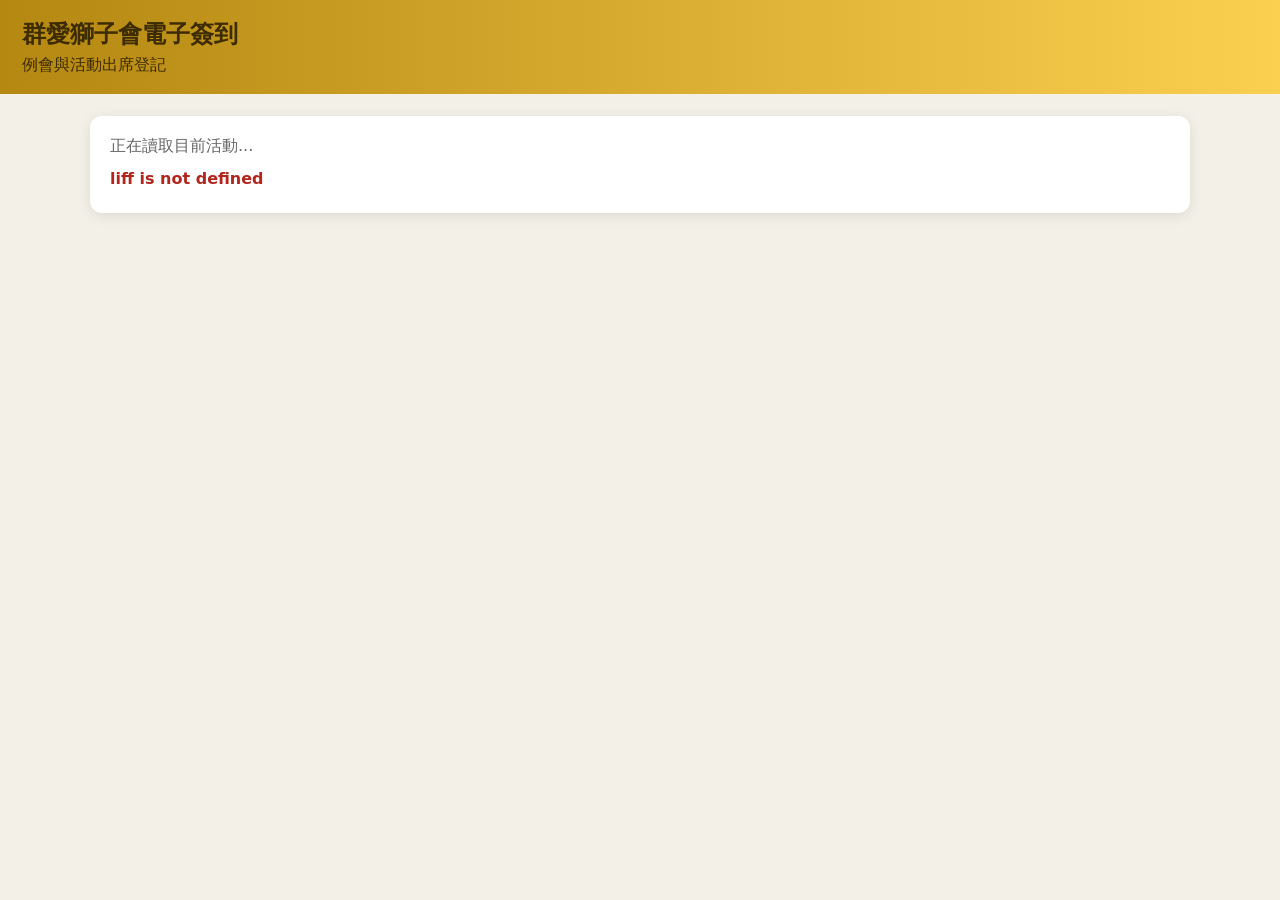
==== v2/index.html @ 52b225eb "Point frontend to role ordered reports deployment" ====
<!doctype html>
<html lang="zh-Hant">
<head>
  <meta charset="utf-8">
  <meta name="viewport" content="width=device-width, initial-scale=1">
  <title>群愛獅子會電子簽到</title>
  <link rel="stylesheet" href="styles.css">
  <script src="https://static.line-scdn.net/liff/edge/2/sdk.js"></script>
  <script src="config.js?v=20260614-6"></script>
  <script src="common.js?v=20260614-2" defer></script>
  <script src="checkin.js?v=20260614-2" defer></script>
</head>
<body>
  <header>
    <h1>群愛獅子會電子簽到</h1>
    <p>例會與活動出席登記</p>
  </header>
  <main>
    <section class="panel stack">
      <div id="profile" class="profile hidden">
        <img id="profileImage" alt="LINE 頭像">
        <div>
          <strong id="lineName"></strong>
          <div id="memberInfo" class="muted"></div>
        </div>
      </div>
      <div id="eventInfo" class="muted">正在讀取目前活動...</div>
      <div id="message" class="message"></div>
    </section>

    <section id="bindingPanel" class="panel stack hidden">
      <h2>第一次使用：申請會員綁定</h2>
      <p class="muted">LINE 名稱只供管理員辨識。核准後，系統會使用固定 LINE userId 對應會員。</p>
      <label>您的會員姓名
        <input id="claimedName" maxlength="40" autocomplete="name">
      </label>
      <button id="bindingButton" type="button">送出綁定申請</button>
    </section>

    <section id="checkinPanel" class="panel stack hidden">
      <label>攜伴人數
        <input id="guestCount" type="number" min="0" max="20" value="0">
      </label>
      <label>來賓姓名（多人請用逗號分隔）
        <input id="guestNames" maxlength="200">
      </label>
      <label>備註
        <textarea id="note" maxlength="300"></textarea>
      </label>
      <button id="checkinButton" type="button">確認簽到</button>
    </section>
  </main>
</body>
</html>
---- v2/styles.css ----
:root {
  --gold: #b48811;
  --gold-light: #fbd050;
  --ink: #252525;
  --muted: #666;
  --paper: #fff;
  --bg: #f3f0e8;
  --danger: #b3261e;
  --success: #177245;
}

* { box-sizing: border-box; }
body {
  margin: 0;
  background: var(--bg);
  color: var(--ink);
  font-family: "Microsoft JhengHei", system-ui, sans-serif;
}
header {
  padding: 18px 22px;
  color: #3d2b02;
  background: linear-gradient(90deg, var(--gold), var(--gold-light));
}
header h1 { margin: 0; font-size: 1.5rem; }
header p { margin: 5px 0 0; }
main { width: min(1100px, calc(100% - 28px)); margin: 22px auto; }
.panel {
  margin-bottom: 18px;
  padding: 20px;
  border-radius: 12px;
  background: var(--paper);
  box-shadow: 0 3px 14px rgba(0, 0, 0, .09);
}
.stack { display: grid; gap: 12px; }
.grid { display: grid; grid-template-columns: repeat(auto-fit, minmax(230px, 1fr)); gap: 12px; }
label { display: grid; gap: 5px; font-weight: 700; color: var(--muted); }
input, select, textarea, button {
  width: 100%;
  padding: 11px;
  border: 1px solid #ccc;
  border-radius: 8px;
  font: inherit;
}
textarea { min-height: 80px; resize: vertical; }
button {
  border: 0;
  color: white;
  background: var(--gold);
  cursor: pointer;
  font-weight: 800;
}
button.secondary { color: var(--ink); background: #eee; }
button.danger { background: var(--danger); }
button:disabled { opacity: .55; cursor: wait; }
.message { min-height: 24px; white-space: pre-line; font-weight: 700; }
.success { color: var(--success); }
.error { color: var(--danger); }
.muted { color: var(--muted); }
.hidden { display: none !important; }
.profile { display: flex; align-items: center; gap: 14px; }
.profile img { width: 68px; height: 68px; border-radius: 50%; object-fit: cover; }
.toolbar { display: flex; flex-wrap: wrap; gap: 8px; }
.toolbar button { width: auto; }
table { width: 100%; border-collapse: collapse; }
th, td { padding: 9px; border-bottom: 1px solid #ddd; text-align: left; vertical-align: top; }
th { background: #faf6e8; }
.table-wrap { overflow-x: auto; }
.badge { display: inline-block; padding: 3px 8px; border-radius: 999px; background: #eee; font-size: .85rem; }
.dashboard-grid { display: grid; grid-template-columns: repeat(auto-fit, minmax(210px, 1fr)); gap: 12px; }
.person-card { padding: 14px; border-left: 6px solid var(--gold-light); border-radius: 8px; background: #252525; color: white; }
.person-card .role { color: var(--gold-light); font-size: .9rem; }
.person-card .name { font-size: 1.45rem; font-weight: 900; }
.person-card.guest-card { border-left-color: #42a5f5; }
.person-card.guest-card .role { color: #64b5f6; }
.person-card .card-detail { margin-top: 5px; color: #ccc; font-size: .82rem; }
.stats { display: flex; gap: 12px; flex-wrap: wrap; }
.stat { min-width: 120px; padding: 12px; border-radius: 8px; background: white; text-align: center; }
.stat strong { display: block; font-size: 2rem; color: var(--gold); }
.admin-header { display: flex; align-items: center; justify-content: space-between; gap: 12px; }
.header-actions { display: flex; align-items: center; gap: 8px; }
.header-button { width: auto; color: #3d2b02; background: rgba(255,255,255,.65); }
.header-link { padding: 10px 14px; border-radius: 8px; color: #3d2b02; background: rgba(255,255,255,.65); font-weight: 800; text-decoration: none; }
.login-card { width: min(460px, 100%); margin: 50px auto; }
.admin-tabs {
  position: sticky;
  top: 0;
  z-index: 5;
  display: grid;
  grid-template-columns: repeat(5, 1fr);
  gap: 5px;
  margin-bottom: 18px;
  padding: 7px;
  border-radius: 12px;
  background: white;
  box-shadow: 0 3px 14px rgba(0,0,0,.09);
}
.tab-button { color: var(--muted); background: transparent; }
.tab-button.active { color: white; background: var(--gold); }
.tab-page { display: none; }
.tab-page.active { display: block; }
.floating-message { position: sticky; top: 72px; z-index: 4; padding: 0 8px; background: var(--bg); }
.summary-grid { display: grid; grid-template-columns: repeat(4, 1fr); gap: 12px; margin-bottom: 18px; }
.summary-card { display: grid; gap: 5px; padding: 18px; border-radius: 12px; background: white; box-shadow: 0 3px 14px rgba(0,0,0,.09); }
.summary-card span, .summary-card small { color: var(--muted); }
.summary-card strong { font-size: 2rem; color: var(--gold); }
.summary-card.featured { grid-column: span 2; background: #302812; color: white; }
.summary-card.featured strong { color: var(--gold-light); font-size: 1.45rem; }
.summary-card.featured button { width: fit-content; margin-top: 8px; }
.section-heading { display: flex; align-items: center; justify-content: space-between; gap: 12px; }
.section-heading h2, .section-heading p { margin: 0; }
.section-heading p { margin-top: 4px; color: var(--muted); }
.section-heading button { width: auto; }
.inline-form { display: grid; grid-template-columns: repeat(auto-fit, minmax(180px, 1fr)); gap: 10px; padding: 14px; border-radius: 10px; background: #faf6e8; }
.inline-form button { align-self: end; }
.import-panel { display: grid; gap: 12px; padding: 16px; border: 2px dashed #d2b75f; border-radius: 10px; background: #fffdf5; }
.import-panel h3, .import-panel p { margin: 0; }
.import-panel textarea { min-height: 180px; font-family: ui-monospace, monospace; }
.import-panel details { display: grid; gap: 12px; padding-top: 8px; border-top: 1px solid #e1d6ad; }
.import-panel summary { cursor: pointer; color: var(--muted); font-weight: 700; }
.inspection-result { display: grid; gap: 5px; padding: 12px; border-radius: 8px; background: #f0f4f8; color: #344054; font-size: .9rem; overflow-wrap: anywhere; }
.card-list { display: grid; gap: 10px; margin-top: 12px; }
.manage-card { display: flex; align-items: center; justify-content: space-between; gap: 12px; padding: 14px; border: 1px solid #e2e2e2; border-radius: 10px; background: white; }
.manage-card.open-card { border-left: 6px solid var(--success); }
.manage-card-info { display: grid; gap: 4px; }
.manage-card-info strong { font-size: 1.08rem; }
.technical-id { color: #999; font-size: .72rem; overflow-wrap: anywhere; }
.manage-card-actions { display: flex; align-items: center; gap: 8px; }
.manage-card-actions { flex-wrap: wrap; justify-content: flex-end; }
.manage-card-actions select { min-width: 180px; }
.manage-card button { width: auto; white-space: nowrap; }
.event-manage-card, #memberCards .manage-card { flex-wrap: wrap; }
.card-inline-form { flex: 1 0 100%; width: 100%; }
.role-card { display: grid; grid-template-columns: minmax(120px, 1fr) 1.5fr 80px; }
.sticky-save-bar { position: sticky; bottom: 10px; display: flex; align-items: center; justify-content: space-between; gap: 12px; padding: 12px; border: 1px solid #dfce94; border-radius: 10px; background: #fff9e6; box-shadow: 0 3px 14px rgba(0,0,0,.12); }
.sticky-save-bar button { width: auto; }
.empty-state { padding: 24px; text-align: center; color: var(--muted); }
.report-filters { display: grid; grid-template-columns: repeat(4, minmax(150px, 1fr)); gap: 12px; }
.report-summary { grid-template-columns: repeat(4, 1fr); }
.attendance-yes, .rate-good { color: var(--success); font-weight: 800; }
.attendance-no, .rate-low { color: var(--danger); font-weight: 800; }
.today-lists { display: grid; grid-template-columns: repeat(3, 1fr); gap: 18px; }
.today-lists h3 { margin-bottom: 8px; }
@media (max-width: 640px) {
  main { width: min(100% - 18px, 1100px); margin: 12px auto; }
  .panel { padding: 15px; }
  th, td { padding: 7px; }
  .admin-header { align-items: flex-start; }
  .header-actions { align-items: stretch; flex-direction: column; }
  .admin-tabs { grid-template-columns: repeat(2, 1fr); }
  .summary-grid { grid-template-columns: 1fr 1fr; }
  .summary-card.featured { grid-column: span 2; }
  .section-heading, .manage-card, .manage-card-actions { align-items: stretch; flex-direction: column; }
  .section-heading button, .manage-card button { width: 100%; }
  .role-card { grid-template-columns: 1fr; }
  .sticky-save-bar { align-items: stretch; flex-direction: column; }
  .sticky-save-bar button { width: 100%; }
  .report-filters, .report-summary { grid-template-columns: 1fr 1fr; }
  .today-lists { grid-template-columns: 1fr; }
}
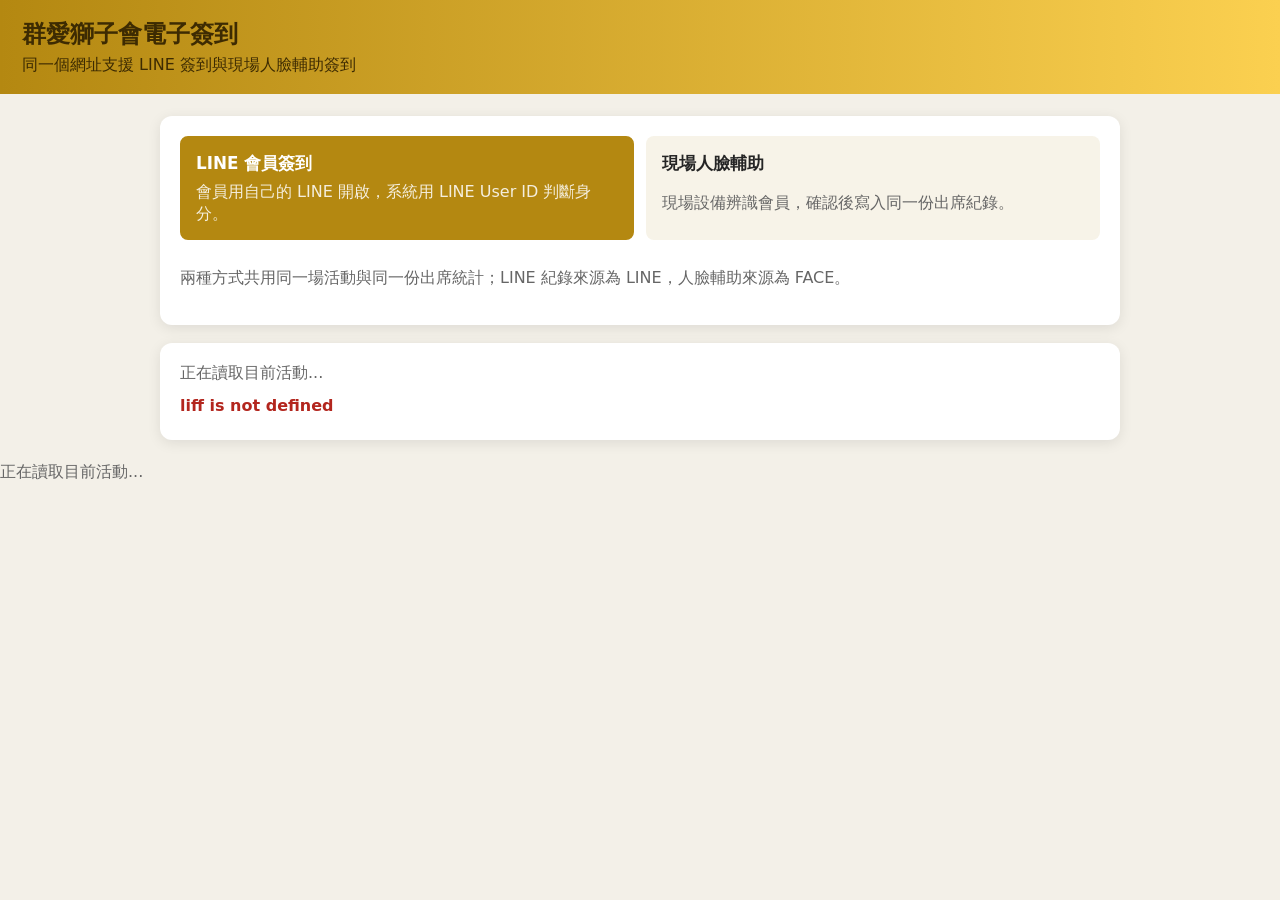
==== commit ac0d4114: "Integrate face check-in into main check-in page" ====
--- a/v2/index.html
+++ b/v2/index.html
@@ -4,21 +4,114 @@
   <meta charset="utf-8">
   <meta name="viewport" content="width=device-width, initial-scale=1">
   <title>群愛獅子會電子簽到</title>
-  <link rel="stylesheet" href="styles.css">
+  <link rel="stylesheet" href="styles.css?v=20260617-2">
   <script src="https://static.line-scdn.net/liff/edge/2/sdk.js"></script>
-  <script src="config.js?v=20260614-6"></script>
+  <script src="config.js?v=20260616-2"></script>
+  <script src="face-data.js?v=20260617-1"></script>
   <script src="common.js?v=20260614-2" defer></script>
-  <script src="checkin.js?v=20260614-2" defer></script>
+  <script src="checkin.js?v=20260617-1" defer></script>
+  <script src="facecheck.js?v=20260617-2" defer></script>
 </head>
-<body>
-  <header>
-    <h1>群愛獅子會電子簽到</h1>
-    <p>例會與活動出席登記</p>
+<body class="checkin-page">
+  <header class="admin-header">
+    <div>
+      <h1>群愛獅子會電子簽到</h1>
+      <p>同一個網址支援 LINE 簽到與現場人臉輔助簽到</p>
+    </div>
   </header>
   <main>
     <section class="panel stack">
-      <div id="profile" class="profile hidden">
-        <img id="profileImage" alt="LINE 頭像">
+      <div class="mode-switch" aria-label="簽到方式">
+        <button id="lineModeButton" class="mode-button active" type="button">
+          <strong>LINE 會員簽到</strong>
+          <span>會員用自己的 LINE 開啟，系統用 LINE User ID 判斷身分。</span>
+        </button>
+        <button id="faceModeButton" class="mode-button" type="button">
+          <strong>現場人臉輔助</strong>
+          <span>現場設備辨識會員，確認後寫入同一份出席紀錄。</span>
+        </button>
+      </div>
+      <p class="muted">兩種方式共用同一場活動與同一份出席統計；LINE 紀錄來源為 LINE，人臉輔助來源為 FACE。</p>
+    </section>
+
+    <div id="lineModePanel">
+      <section class="panel stack">
+        <div id="profile" class="profile hidden">
+          <img id="profileImage" alt="LINE 頭像">
+          <div>
+            <strong id="lineName"></strong>
+            <div id="memberInfo" class="muted"></div>
+          </div>
+        </div>
+        <div id="eventInfo" class="muted">正在讀取目前活動...</div>
+        <div id="message" class="message"></div>
+      </section>
+
+      <section id="bindingPanel" class="panel stack hidden">
+        <h2>第一次使用：申請會員綁定</h2>
+        <p class="muted">LINE 名稱只供管理員辨識。核准後，系統會使用固定 LINE userId 對應會員。</p>
+        <label>您的會員姓名
+          <input id="claimedName" maxlength="40" autocomplete="name">
+        </label>
+        <button id="bindingButton" type="button">送出綁定申請</button>
+      </section>
+
+      <section id="checkinPanel" class="panel stack hidden">
+        <label>攜伴人數
+          <input id="guestCount" type="number" min="0" max="20" value="0">
+        </label>
+        <label>來賓姓名（多人請用逗號分隔）
+          <input id="guestNames" maxlength="200">
+        </label>
+        <label>備註
+          <textarea id="note" maxlength="300"></textarea>
+        </label>
+        <button id="checkinButton" type="button">確認簽到</button>
+      </section>
+    </div>
+
+    <div id="faceModePanel" class="hidden">
+      <section class="panel stack">
+        <div class="section-heading">
+          <div>
+            <h2>現場人臉輔助簽到</h2>
+            <p>參考人臉 POC 重新整理成正式入口：先辨識、再人工確認、最後寫入同一份 Attendance。</p>
+          </div>
+          <span id="faceStatusBadge" class="badge">未啟動</span>
+        </div>
+
+        <div id="faceVideoBox" class="face-video-box">
+          <video id="faceVideo" autoplay muted playsinline></video>
+        </div>
+
+        <div id="faceMatchPanel" class="face-match-panel">
+          <strong id="faceMatchName">尚未辨識到會員</strong>
+          <span id="faceMatchMeta" class="muted">請先按啟動相機。辨識成功後，工作人員確認姓名再簽到。</span>
+        </div>
+
+        <div class="grid">
+          <label>攜伴人數
+            <input id="faceGuestCount" type="number" min="0" max="20" value="0">
+          </label>
+          <label>來賓姓名
+            <input id="faceGuestNames" maxlength="200" placeholder="多人請用逗號分隔">
+          </label>
+          <label>備註
+            <input id="faceNote" maxlength="300" placeholder="例如：現場人臉輔助簽到">
+          </label>
+        </div>
+
+        <div class="toolbar">
+          <button id="faceStartButton" type="button">啟動相機辨識</button>
+          <button id="faceCheckinButton" type="button" disabled>確認人臉簽到</button>
+        </div>
+        <div id="faceMessage" class="message"></div>
+        <p class="muted">提醒：人臉辨識是現場輔助，不取代人員確認。照片與會員對應請設定在 <code>face-data.js</code>。</p>
+      </section>
+    </div>
+  </main>
+</body>
+</html>
         <div>
           <strong id="lineName"></strong>
           <div id="memberInfo" class="muted"></div>
--- a/v2/styles.css
+++ b/v2/styles.css
@@ -24,6 +24,13 @@
 header h1 { margin: 0; font-size: 1.5rem; }
 header p { margin: 5px 0 0; }
 main { width: min(1100px, calc(100% - 28px)); margin: 22px auto; }
+.admin-page main,
+.report-page main,
+.dashboard-page main,
+.face-page main {
+  width: min(1920px, calc(100% - clamp(24px, 3vw, 56px)));
+}
+.checkin-page main { width: min(960px, calc(100% - 28px)); }
 .panel {
   margin-bottom: 18px;
   padding: 20px;
@@ -34,6 +41,9 @@
 .stack { display: grid; gap: 12px; }
 .grid { display: grid; grid-template-columns: repeat(auto-fit, minmax(230px, 1fr)); gap: 12px; }
 label { display: grid; gap: 5px; font-weight: 700; color: var(--muted); }
+.field-help { gap: 6px; }
+.field-help-title { color: var(--ink); }
+.field-help small { color: var(--muted); font-weight: 500; line-height: 1.35; }
 input, select, textarea, button {
   width: 100%;
   padding: 11px;
@@ -50,6 +60,7 @@
   font-weight: 800;
 }
 button.secondary { color: var(--ink); background: #eee; }
+button.link-button { width: auto; padding: 0; border-radius: 0; color: var(--gold); background: transparent; text-align: left; text-decoration: underline; }
 button.danger { background: var(--danger); }
 button:disabled { opacity: .55; cursor: wait; }
 .message { min-height: 24px; white-space: pre-line; font-weight: 700; }
@@ -61,18 +72,57 @@
 .profile img { width: 68px; height: 68px; border-radius: 50%; object-fit: cover; }
 .toolbar { display: flex; flex-wrap: wrap; gap: 8px; }
 .toolbar button { width: auto; }
+.mode-switch { display: grid; grid-template-columns: repeat(2, minmax(0, 1fr)); gap: 12px; }
+.mode-button {
+  display: grid;
+  gap: 6px;
+  padding: 14px;
+  color: var(--ink);
+  background: #f7f3e8;
+  text-align: left;
+  border: 2px solid transparent;
+}
+.mode-button strong { font-size: 1.05rem; }
+.mode-button span { color: var(--muted); font-weight: 500; line-height: 1.35; }
+.mode-button.active {
+  color: white;
+  background: var(--gold);
+  border-color: var(--gold);
+}
+.mode-button.active span { color: rgba(255,255,255,.86); }
 table { width: 100%; border-collapse: collapse; }
 th, td { padding: 9px; border-bottom: 1px solid #ddd; text-align: left; vertical-align: top; }
 th { background: #faf6e8; }
 .table-wrap { overflow-x: auto; }
 .badge { display: inline-block; padding: 3px 8px; border-radius: 999px; background: #eee; font-size: .85rem; }
 .dashboard-grid { display: grid; grid-template-columns: repeat(auto-fit, minmax(210px, 1fr)); gap: 12px; }
+.dashboard-page .dashboard-grid { grid-template-columns: repeat(auto-fit, minmax(280px, 1fr)); }
 .person-card { padding: 14px; border-left: 6px solid var(--gold-light); border-radius: 8px; background: #252525; color: white; }
 .person-card .role { color: var(--gold-light); font-size: .9rem; }
 .person-card .name { font-size: 1.45rem; font-weight: 900; }
 .person-card.guest-card { border-left-color: #42a5f5; }
 .person-card.guest-card .role { color: #64b5f6; }
 .person-card .card-detail { margin-top: 5px; color: #ccc; font-size: .82rem; }
+.face-video-box {
+  position: relative;
+  width: min(900px, 100%);
+  margin: 0 auto;
+  overflow: hidden;
+  border: 3px solid var(--gold-light);
+  border-radius: 14px;
+  background: #111;
+  box-shadow: 0 8px 24px rgba(0,0,0,.16);
+}
+.face-video-box video { display: block; width: 100%; max-height: 62vh; object-fit: cover; }
+.face-video-box canvas { position: absolute; inset: 0; width: 100%; height: 100%; }
+.face-match-panel {
+  display: grid;
+  gap: 4px;
+  padding: 14px;
+  border-radius: 10px;
+  background: #faf6e8;
+}
+.face-match-panel strong { font-size: 1.25rem; color: var(--gold); }
 .stats { display: flex; gap: 12px; flex-wrap: wrap; }
 .stat { min-width: 120px; padding: 12px; border-radius: 8px; background: white; text-align: center; }
 .stat strong { display: block; font-size: 2rem; color: var(--gold); }
@@ -110,7 +160,7 @@
 .section-heading h2, .section-heading p { margin: 0; }
 .section-heading p { margin-top: 4px; color: var(--muted); }
 .section-heading button { width: auto; }
-.inline-form { display: grid; grid-template-columns: repeat(auto-fit, minmax(180px, 1fr)); gap: 10px; padding: 14px; border-radius: 10px; background: #faf6e8; }
+.inline-form { display: grid; grid-template-columns: repeat(auto-fit, minmax(220px, 1fr)); gap: 10px; padding: 14px; border-radius: 10px; background: #faf6e8; }
 .inline-form button { align-self: end; }
 .import-panel { display: grid; gap: 12px; padding: 16px; border: 2px dashed #d2b75f; border-radius: 10px; background: #fffdf5; }
 .import-panel h3, .import-panel p { margin: 0; }
@@ -130,7 +180,7 @@
 .manage-card button { width: auto; white-space: nowrap; }
 .event-manage-card, #memberCards .manage-card { flex-wrap: wrap; }
 .card-inline-form { flex: 1 0 100%; width: 100%; }
-.role-card { display: grid; grid-template-columns: minmax(120px, 1fr) 1.5fr 80px; }
+.role-card { display: grid; grid-template-columns: minmax(140px, 1fr) minmax(260px, 1.6fr) minmax(170px, .8fr); }
 .sticky-save-bar { position: sticky; bottom: 10px; display: flex; align-items: center; justify-content: space-between; gap: 12px; padding: 12px; border: 1px solid #dfce94; border-radius: 10px; background: #fff9e6; box-shadow: 0 3px 14px rgba(0,0,0,.12); }
 .sticky-save-bar button { width: auto; }
 .empty-state { padding: 24px; text-align: center; color: var(--muted); }
@@ -140,12 +190,22 @@
 .attendance-no, .rate-low { color: var(--danger); font-weight: 800; }
 .today-lists { display: grid; grid-template-columns: repeat(3, 1fr); gap: 18px; }
 .today-lists h3 { margin-bottom: 8px; }
+@media (min-width: 1200px) {
+  .admin-page .summary-grid { grid-template-columns: repeat(5, minmax(0, 1fr)); }
+  .admin-page .report-summary { grid-template-columns: repeat(4, minmax(0, 1fr)); }
+  .dashboard-page .dashboard-grid { grid-template-columns: repeat(auto-fit, minmax(320px, 1fr)); }
+}
 @media (max-width: 640px) {
-  main { width: min(100% - 18px, 1100px); margin: 12px auto; }
+  main,
+  .admin-page main,
+  .report-page main,
+  .dashboard-page main,
+  .face-page main { width: min(100% - 18px, 1100px); margin: 12px auto; }
   .panel { padding: 15px; }
   th, td { padding: 7px; }
   .admin-header { align-items: flex-start; }
   .header-actions { align-items: stretch; flex-direction: column; }
+  .mode-switch { grid-template-columns: 1fr; }
   .admin-tabs { grid-template-columns: repeat(2, 1fr); }
   .summary-grid { grid-template-columns: 1fr 1fr; }
   .summary-card.featured { grid-column: span 2; }
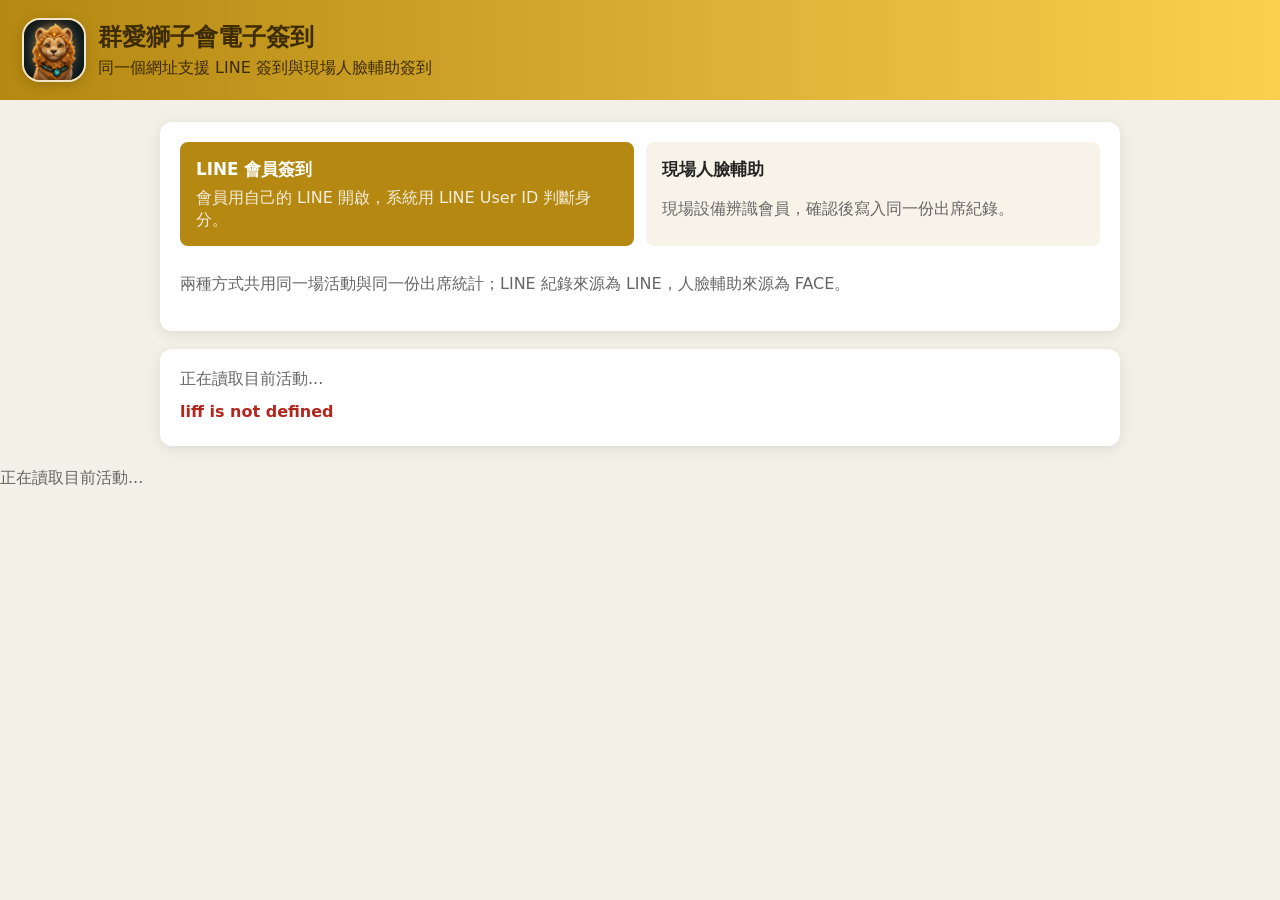
==== commit 421e8a4b: "Add system guardian mascot" ====
--- a/v2/index.html
+++ b/v2/index.html
@@ -4,19 +4,23 @@
   <meta charset="utf-8">
   <meta name="viewport" content="width=device-width, initial-scale=1">
   <title>群愛獅子會電子簽到</title>
-  <link rel="stylesheet" href="styles.css?v=20260617-2">
+  <link rel="icon" href="assets/system-guardian.png">
+  <link rel="stylesheet" href="styles.css?v=20260619-1">
   <script src="https://static.line-scdn.net/liff/edge/2/sdk.js"></script>
   <script src="config.js?v=20260616-2"></script>
-  <script src="face-data.js?v=20260617-1"></script>
+  <script src="face-data.js?v=20260617-2"></script>
   <script src="common.js?v=20260614-2" defer></script>
   <script src="checkin.js?v=20260617-1" defer></script>
-  <script src="facecheck.js?v=20260617-2" defer></script>
+  <script src="facecheck.js?v=20260617-3" defer></script>
 </head>
 <body class="checkin-page">
   <header class="admin-header">
-    <div>
-      <h1>群愛獅子會電子簽到</h1>
-      <p>同一個網址支援 LINE 簽到與現場人臉輔助簽到</p>
+    <div class="brand-lockup">
+      <img class="brand-avatar" src="assets/system-guardian.png" alt="系統管家">
+      <div>
+        <h1>群愛獅子會電子簽到</h1>
+        <p>同一個網址支援 LINE 簽到與現場人臉輔助簽到</p>
+      </div>
     </div>
   </header>
   <main>
--- a/v2/styles.css
+++ b/v2/styles.css
@@ -23,6 +23,16 @@
 }
 header h1 { margin: 0; font-size: 1.5rem; }
 header p { margin: 5px 0 0; }
+.brand-lockup { display: flex; align-items: center; gap: 12px; min-width: 0; }
+.brand-avatar {
+  width: 64px;
+  height: 64px;
+  flex: 0 0 64px;
+  border: 2px solid rgba(255,255,255,.78);
+  border-radius: 18px;
+  object-fit: cover;
+  box-shadow: 0 3px 12px rgba(61,43,2,.22);
+}
 main { width: min(1100px, calc(100% - 28px)); margin: 22px auto; }
 .admin-page main,
 .report-page main,
@@ -204,6 +214,7 @@
   .panel { padding: 15px; }
   th, td { padding: 7px; }
   .admin-header { align-items: flex-start; }
+  .brand-avatar { width: 52px; height: 52px; flex-basis: 52px; border-radius: 14px; }
   .header-actions { align-items: stretch; flex-direction: column; }
   .mode-switch { grid-template-columns: 1fr; }
   .admin-tabs { grid-template-columns: repeat(2, 1fr); }
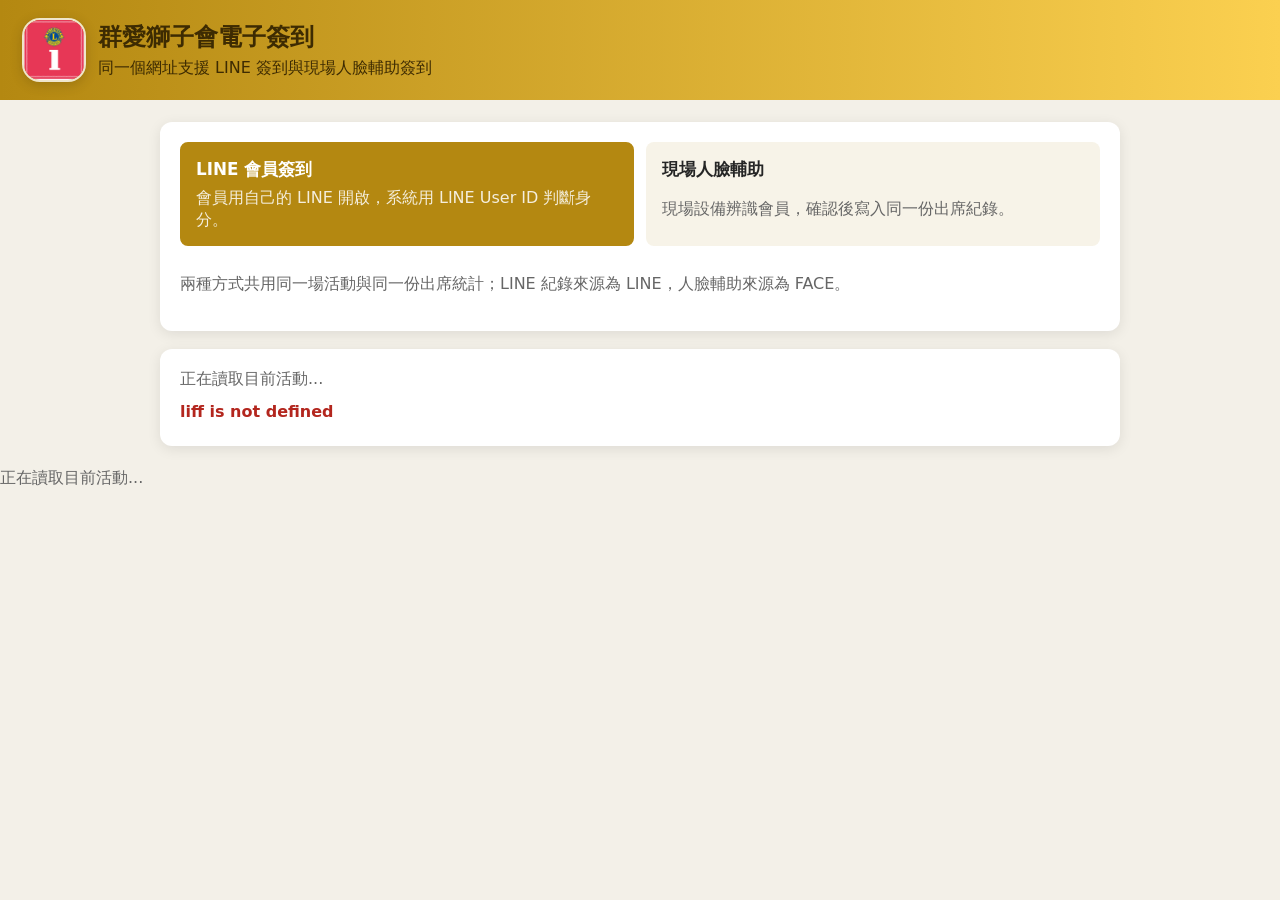
==== commit 98877fc2: "Use iLions logo for V2 branding" ====
--- a/v2/index.html
+++ b/v2/index.html
@@ -4,7 +4,7 @@
   <meta charset="utf-8">
   <meta name="viewport" content="width=device-width, initial-scale=1">
   <title>群愛獅子會電子簽到</title>
-  <link rel="icon" href="assets/system-guardian.png">
+  <link rel="icon" href="assets/ilions-logo.png">
   <link rel="stylesheet" href="styles.css?v=20260619-1">
   <script src="https://static.line-scdn.net/liff/edge/2/sdk.js"></script>
   <script src="config.js?v=20260616-2"></script>
@@ -16,7 +16,7 @@
 <body class="checkin-page">
   <header class="admin-header">
     <div class="brand-lockup">
-      <img class="brand-avatar" src="assets/system-guardian.png" alt="系統管家">
+      <img class="brand-avatar" src="assets/ilions-logo.png" alt="群愛獅子會 Logo">
       <div>
         <h1>群愛獅子會電子簽到</h1>
         <p>同一個網址支援 LINE 簽到與現場人臉輔助簽到</p>
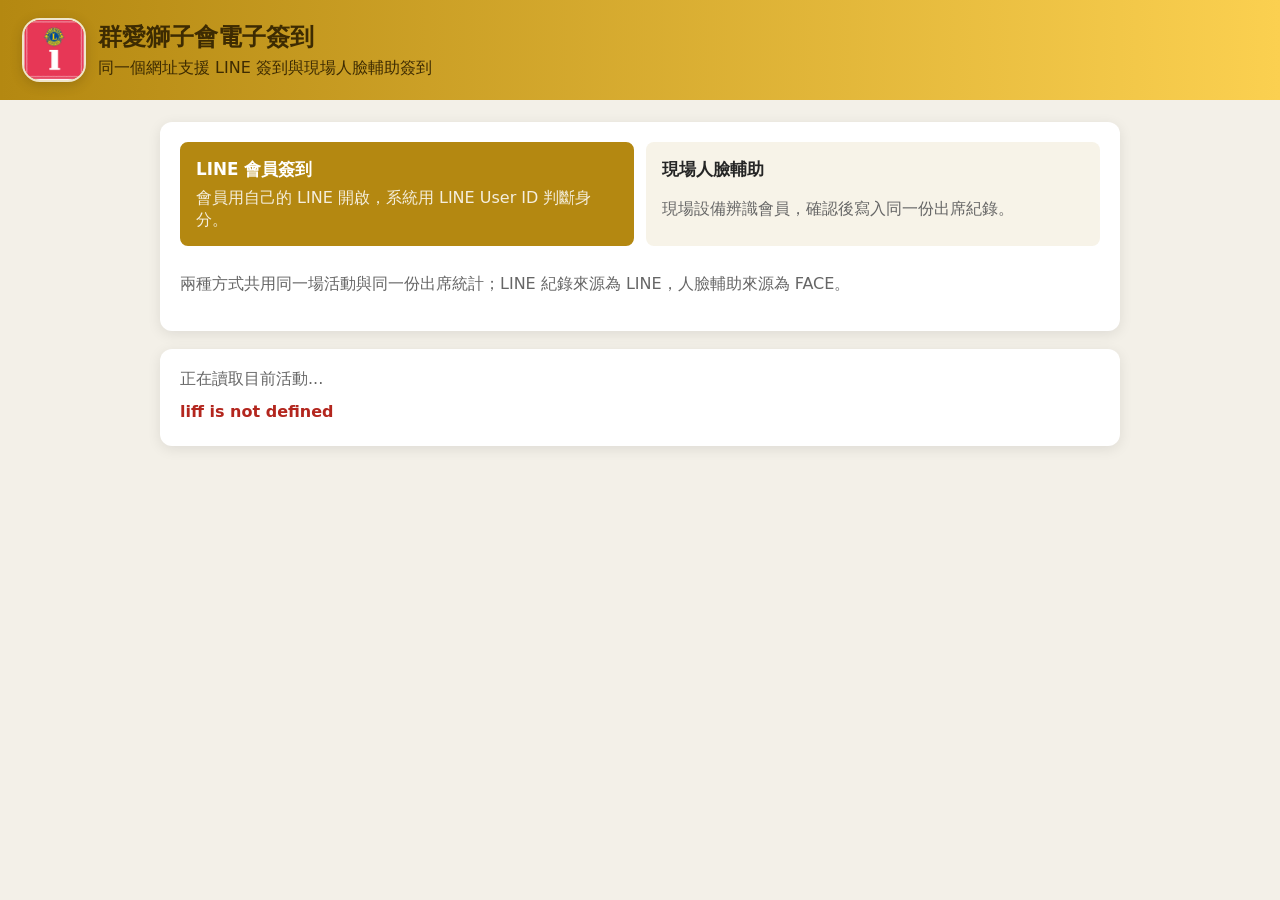
==== commit 514b01cd: "Add event registration workflow" ====
--- a/v2/index.html
+++ b/v2/index.html
@@ -5,12 +5,12 @@
   <meta name="viewport" content="width=device-width, initial-scale=1">
   <title>群愛獅子會電子簽到</title>
   <link rel="icon" href="assets/ilions-logo.png">
-  <link rel="stylesheet" href="styles.css?v=20260619-1">
+  <link rel="stylesheet" href="styles.css?v=20260627-registration1">
   <script src="https://static.line-scdn.net/liff/edge/2/sdk.js"></script>
   <script src="config.js?v=20260616-2"></script>
   <script src="face-data.js?v=20260617-2"></script>
   <script src="common.js?v=20260614-2" defer></script>
-  <script src="checkin.js?v=20260617-1" defer></script>
+  <script src="checkin.js?v=20260627-registration1" defer></script>
   <script src="facecheck.js?v=20260617-3" defer></script>
 </head>
 <body class="checkin-page">
@@ -72,6 +72,17 @@
         </label>
         <button id="checkinButton" type="button">確認簽到</button>
       </section>
+
+      <section id="registrationPanel" class="panel stack hidden">
+        <div class="section-heading">
+          <div>
+            <h2>活動報名</h2>
+            <p>可先報名未來活動；報名資料會獨立記錄，不會影響正式簽到。</p>
+          </div>
+        </div>
+        <p id="noRegistrationEvents" class="empty-state">目前沒有可報名的活動。</p>
+        <div id="registrationList" class="registration-list"></div>
+      </section>
     </div>
 
     <div id="faceModePanel" class="hidden">
@@ -116,36 +127,3 @@
   </main>
 </body>
 </html>
-        <div>
-          <strong id="lineName"></strong>
-          <div id="memberInfo" class="muted"></div>
-        </div>
-      </div>
-      <div id="eventInfo" class="muted">正在讀取目前活動...</div>
-      <div id="message" class="message"></div>
-    </section>
-
-    <section id="bindingPanel" class="panel stack hidden">
-      <h2>第一次使用：申請會員綁定</h2>
-      <p class="muted">LINE 名稱只供管理員辨識。核准後，系統會使用固定 LINE userId 對應會員。</p>
-      <label>您的會員姓名
-        <input id="claimedName" maxlength="40" autocomplete="name">
-      </label>
-      <button id="bindingButton" type="button">送出綁定申請</button>
-    </section>
-
-    <section id="checkinPanel" class="panel stack hidden">
-      <label>攜伴人數
-        <input id="guestCount" type="number" min="0" max="20" value="0">
-      </label>
-      <label>來賓姓名（多人請用逗號分隔）
-        <input id="guestNames" maxlength="200">
-      </label>
-      <label>備註
-        <textarea id="note" maxlength="300"></textarea>
-      </label>
-      <button id="checkinButton" type="button">確認簽到</button>
-    </section>
-  </main>
-</body>
-</html>
--- a/v2/styles.css
+++ b/v2/styles.css
@@ -105,6 +105,19 @@
 th { background: #faf6e8; }
 .table-wrap { overflow-x: auto; }
 .badge { display: inline-block; padding: 3px 8px; border-radius: 999px; background: #eee; font-size: .85rem; }
+.success-badge { color: white; background: var(--success); }
+.registration-list { display: grid; gap: 10px; }
+.registration-card {
+  display: flex;
+  align-items: center;
+  justify-content: space-between;
+  gap: 12px;
+  padding: 14px;
+  border: 1px solid #e2d7b4;
+  border-radius: 10px;
+  background: #fffdf5;
+}
+.registration-card button { width: auto; white-space: nowrap; }
 .dashboard-grid { display: grid; grid-template-columns: repeat(auto-fit, minmax(210px, 1fr)); gap: 12px; }
 .dashboard-page .dashboard-grid { grid-template-columns: repeat(auto-fit, minmax(280px, 1fr)); }
 .person-card { padding: 14px; border-left: 6px solid var(--gold-light); border-radius: 8px; background: #252525; color: white; }
@@ -140,25 +153,68 @@
 .header-actions { display: flex; align-items: center; gap: 8px; }
 .header-button { width: auto; color: #3d2b02; background: rgba(255,255,255,.65); }
 .header-link { padding: 10px 14px; border-radius: 8px; color: #3d2b02; background: rgba(255,255,255,.65); font-weight: 800; text-decoration: none; }
+.button-link { display: inline-flex; min-height: 42px; align-items: center; justify-content: center; padding: 10px 14px; border-radius: 8px; font-weight: 800; text-decoration: none; }
+.secondary-link { border: 1px solid #d2b75f; color: var(--ink); background: white; }
 .login-card { width: min(460px, 100%); margin: 50px auto; }
+.admin-command-bar {
+  position: sticky;
+  top: 0;
+  z-index: 8;
+  display: flex;
+  align-items: center;
+  justify-content: space-between;
+  gap: 14px;
+  margin-bottom: 14px;
+  padding: 12px 14px;
+  border: 1px solid #e2d7b4;
+  border-radius: 12px;
+  background: rgba(255,255,255,.96);
+  box-shadow: 0 4px 18px rgba(0,0,0,.08);
+  backdrop-filter: blur(10px);
+}
+.admin-command-bar > div:first-child { display: grid; gap: 3px; }
+.admin-command-actions { display: flex; align-items: center; justify-content: flex-end; gap: 8px; flex-wrap: wrap; }
+.admin-command-actions button { width: auto; }
+.admin-overview-grid { display: grid; grid-template-columns: 2fr repeat(4, 1fr); gap: 12px; margin-bottom: 16px; }
+.admin-overview-card {
+  display: grid;
+  align-content: center;
+  gap: 5px;
+  min-height: 105px;
+  padding: 16px;
+  border: 1px solid #e7dfca;
+  border-radius: 12px;
+  background: white;
+  box-shadow: 0 3px 12px rgba(0,0,0,.06);
+}
+.admin-overview-card span, .admin-overview-card small { color: var(--muted); }
+.admin-overview-card strong { color: var(--gold); font-size: 1.9rem; }
+.admin-overview-card.event-card { color: white; background: linear-gradient(135deg, #302812, #5b4812); }
+.admin-overview-card.event-card span, .admin-overview-card.event-card small { color: #eadfbf; }
+.admin-overview-card.event-card strong { color: var(--gold-light); font-size: 1.25rem; }
+.admin-workspace { display: grid; grid-template-columns: 230px minmax(0, 1fr); gap: 16px; align-items: start; }
+.admin-content { min-width: 0; }
 .admin-tabs {
   position: sticky;
-  top: 0;
+  top: 82px;
   z-index: 5;
-  display: grid;
-  grid-template-columns: repeat(5, 1fr);
-  gap: 5px;
-  margin-bottom: 18px;
-  padding: 7px;
+  display: flex;
+  flex-direction: column;
+  gap: 6px;
+  padding: 10px;
   border-radius: 12px;
   background: white;
   box-shadow: 0 3px 14px rgba(0,0,0,.09);
 }
-.tab-button { color: var(--muted); background: transparent; }
+.admin-nav-label { margin: 8px 8px 2px; color: #9a8b5f; font-size: .75rem; font-weight: 900; letter-spacing: .08em; }
+.tab-button { display: grid; gap: 3px; padding: 11px 12px; color: var(--muted); background: transparent; text-align: left; }
+.tab-button span { font-weight: 900; }
+.tab-button small { color: #999; font-weight: 500; }
 .tab-button.active { color: white; background: var(--gold); }
+.tab-button.active small { color: rgba(255,255,255,.82); }
 .tab-page { display: none; }
 .tab-page.active { display: block; }
-.floating-message { position: sticky; top: 72px; z-index: 4; padding: 0 8px; background: var(--bg); }
+.floating-message { position: sticky; top: 82px; z-index: 4; padding: 0 8px; background: var(--bg); }
 .summary-grid { display: grid; grid-template-columns: repeat(4, 1fr); gap: 12px; margin-bottom: 18px; }
 .summary-card { display: grid; gap: 5px; padding: 18px; border-radius: 12px; background: white; box-shadow: 0 3px 14px rgba(0,0,0,.09); }
 .summary-card span, .summary-card small { color: var(--muted); }
@@ -200,10 +256,33 @@
 .attendance-no, .rate-low { color: var(--danger); font-weight: 800; }
 .today-lists { display: grid; grid-template-columns: repeat(3, 1fr); gap: 18px; }
 .today-lists h3 { margin-bottom: 8px; }
+.dashboard-admin-stats { display: grid; grid-template-columns: repeat(4, 1fr); gap: 12px; }
+.dashboard-admin-stats article { padding: 18px; border-radius: 12px; background: #f8f5eb; }
+.dashboard-admin-stats span { display: block; color: var(--muted); font-weight: 700; }
+.dashboard-admin-stats strong { display: block; margin-top: 5px; color: var(--gold); font-size: clamp(2rem, 4vw, 3.2rem); }
+.dashboard-admin-stats article.arrived { background: #eaf6ef; }
+.dashboard-admin-stats article.arrived strong { color: var(--success); }
+.dashboard-admin-stats article.guest { background: #eaf3fb; }
+.dashboard-admin-stats article.guest strong { color: #1976a8; }
+.attendance-progress { height: 12px; overflow: hidden; border-radius: 999px; background: #e7e1d2; }
+.attendance-progress div { width: 0; height: 100%; border-radius: inherit; background: linear-gradient(90deg, var(--gold), var(--success)); transition: width .4s ease; }
+.report-page-heading { margin: 0 0 12px; padding: 4px 2px; }
+.tab-page-heading { margin: 0 0 14px; padding: 4px 2px; }
 @media (min-width: 1200px) {
   .admin-page .summary-grid { grid-template-columns: repeat(5, minmax(0, 1fr)); }
   .admin-page .report-summary { grid-template-columns: repeat(4, minmax(0, 1fr)); }
   .dashboard-page .dashboard-grid { grid-template-columns: repeat(auto-fit, minmax(320px, 1fr)); }
+}
+@media (max-width: 960px) {
+  .admin-command-bar { position: static; align-items: stretch; flex-direction: column; }
+  .admin-command-actions { justify-content: stretch; }
+  .admin-command-actions > * { flex: 1; }
+  .admin-overview-grid { grid-template-columns: repeat(3, 1fr); }
+  .admin-overview-card.event-card { grid-column: span 2; }
+  .admin-workspace { grid-template-columns: 1fr; }
+  .admin-tabs { position: static; display: grid; grid-template-columns: repeat(3, 1fr); }
+  .admin-nav-label { display: none; }
+  .floating-message { top: 0; }
 }
 @media (max-width: 640px) {
   main,
@@ -217,14 +296,21 @@
   .brand-avatar { width: 52px; height: 52px; flex-basis: 52px; border-radius: 14px; }
   .header-actions { align-items: stretch; flex-direction: column; }
   .mode-switch { grid-template-columns: 1fr; }
+  .admin-overview-grid { grid-template-columns: 1fr 1fr; }
+  .admin-overview-card.event-card { grid-column: span 2; }
+  .admin-overview-card { min-height: 92px; padding: 13px; }
+  .admin-overview-card strong { font-size: 1.55rem; }
   .admin-tabs { grid-template-columns: repeat(2, 1fr); }
+  .tab-button { text-align: center; }
+  .tab-button small { display: none; }
   .summary-grid { grid-template-columns: 1fr 1fr; }
   .summary-card.featured { grid-column: span 2; }
-  .section-heading, .manage-card, .manage-card-actions { align-items: stretch; flex-direction: column; }
-  .section-heading button, .manage-card button { width: 100%; }
+  .section-heading, .manage-card, .manage-card-actions, .registration-card { align-items: stretch; flex-direction: column; }
+  .section-heading button, .manage-card button, .registration-card button { width: 100%; }
   .role-card { grid-template-columns: 1fr; }
   .sticky-save-bar { align-items: stretch; flex-direction: column; }
   .sticky-save-bar button { width: 100%; }
   .report-filters, .report-summary { grid-template-columns: 1fr 1fr; }
   .today-lists { grid-template-columns: 1fr; }
-}
+  .dashboard-admin-stats { grid-template-columns: 1fr 1fr; }
+}
